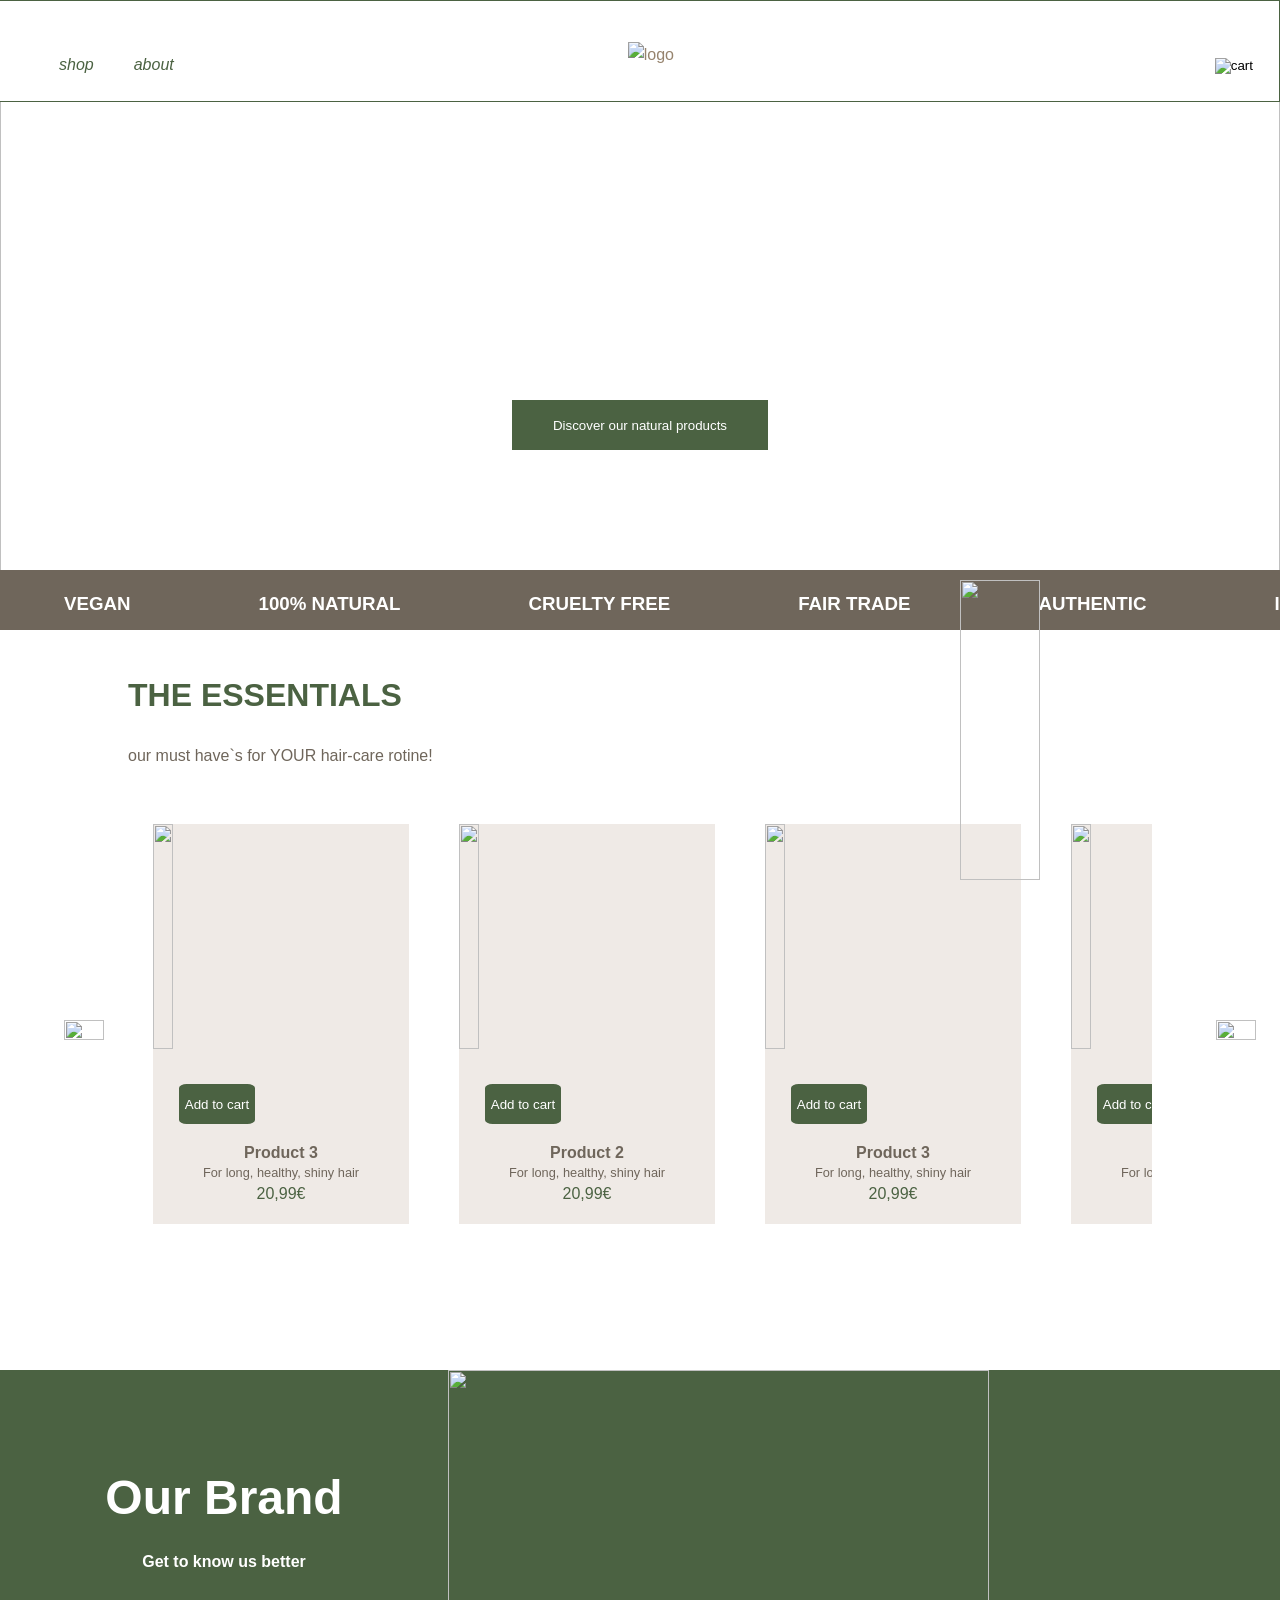
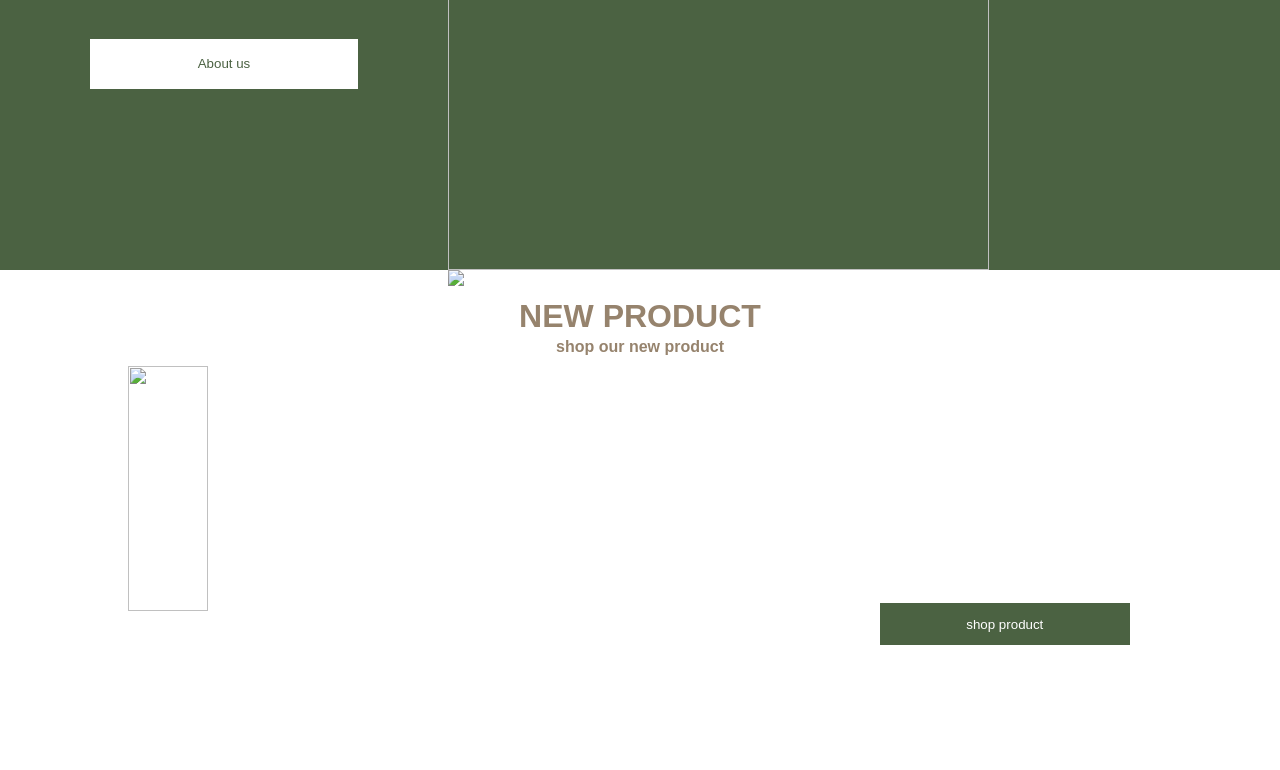
==== index.html @ 4fbf8ab6 "Add files via upload" ====
<!DOCTYPE html>
<html>
    <head>
        <link rel="stylesheet" href="styles.css">
        <script src="script.js" defer></script>
    </head>
    <body>
        <nav>
            <ul>
                <li class="left"><a href="shop.html">shop</a></li>
                <li class="left"><a href="about.html">about</a></li>
                <img id= logo src="logo.png" alt="logo">
                <li class="right"><button class="navbarcart" onclick="cartbutton()"><img class="navbar" src="cart.png" alt="cart"></button></li>
            </ul>
        </nav>


        <div id="cartcover">
            <div id="cartcorner">
                <h1 id="cartheader">YOUR CART</h1>
                <h3 id="emptycart">Your cart is empty</h3>
                <ul id="cartList">
                    <!-- Dynamically added items will appear here -->
                </ul>
                <div id="scroll-cart-bottom">
                    <a href="shop.html">
                        <button id="findproducts">Find products</button>
                    </a>
                </div>
            </div>
        </div>

        <img id="olives-right" src="olives.png">
        
        <div id="start">
            <img id="cover" src="pic1.jpg">
            <h1 id="startheader">HAIR OIL</h1>
            <a href="shop.html"><button id="startbutton">Discover our natural products</button></a>
        </div>
        <div id="startfoot-container">
            <div id="startfoot">
                <h3 class="startfoot-element">VEGAN</h3>
                <h3 class="startfoot-element">100% NATURAL</h3>
                <h3 class="startfoot-element">CRUELTY FREE</h3>
                <h3 class="startfoot-element">FAIR TRADE</h3>
                <h3 class="startfoot-element">AUTHENTIC</h3>
                <h3 class="startfoot-element">INDIAN</h3>

                <h3 class="startfoot-element">VEGAN</h3>
                <h3 class="startfoot-element">100% NATURAL</h3>
                <h3 class="startfoot-element">CRUELTY FREE</h3>
                <h3 class="startfoot-element">FAIR TRADE</h3>
                <h3 class="startfoot-element">AUTHENTIC</h3>
                <h3 class="startfoot-element">INDIAN</h3>
            </div>
        </div>
        <div id="essentials">
            <button id="right-btn"><img id="right-btn-icon" src="arrow-right.png"></button>
            <button id="left-btn"><img id="left-btn-icon" src="arrow-left.png"></button>
            <h1 id="essentialsheader">THE ESSENTIALS</h1>
            <p id="essentialssubheader">our must have`s for YOUR hair-care rotine!</p>
            <div id="essentialsproducts">
                
                <div id="product3" class="products">
                    <button class="productcart" onclick="event.stopPropagation(); addToCart('product3')">Add to cart</button>
                    <img class="productpic" src="pic3.jpg">
                        <div class="producttext">
                            <h3 class="productheader">Product 3</h3>
                            <p class="productdescription">For long, healthy, shiny hair</p>
                            <p class="productprice">20,99€</p>
                        </div>
                </div>
                <div id="product2" class="products">
                    <button class="productcart" onclick="addToCart('product2')">Add to cart</button>
                    <a class="productlink" href="product1.html">
                        <img class="productpic" src="pic2.jpg">
                        <div class="producttext">
                            <h3 class="productheader">Product 2</h3>
                            <p class="productdescription">For long, healthy, shiny hair</p>
                            <p class="productprice">20,99€</p>
                        </div>
                    </a>
                </div>
                <div id="product3" class="products">
                    <button class="productcart" onclick="event.stopPropagation(); addToCart('product3')">Add to cart</button>
                    <img class="productpic" src="pic3.jpg">
                        <div class="producttext">
                            <h3 class="productheader">Product 3</h3>
                            <p class="productdescription">For long, healthy, shiny hair</p>
                            <p class="productprice">20,99€</p>
                        </div>
                </div>
                <div id="product3" class="products">
                    <button class="productcart" onclick="event.stopPropagation(); addToCart('product3')">Add to cart</button>
                    <img class="productpic" src="pic3.jpg">
                        <div class="producttext">
                            <h3 class="productheader">Product 3</h3>
                            <p class="productdescription">For long, healthy, shiny hair</p>
                            <p class="productprice">20,99€</p>
                        </div>
                </div>
                <div id="product3" class="products">
                    <button class="productcart" onclick="event.stopPropagation(); addToCart('product3')">Add to cart</button>
                    <img class="productpic" src="pic3.jpg">
                        <div class="producttext">
                            <h3 class="productheader">Product 3</h3>
                            <p class="productdescription">For long, healthy, shiny hair</p>
                            <p class="productprice">20,99€</p>
                        </div>
                </div>
                <div id="product3" class="products">
                    <button class="productcart" onclick="event.stopPropagation(); addToCart('product3')">Add to cart</button>
                    <img class="productpic" src="pic3.jpg">
                        <div class="producttext">
                            <h3 class="productheader">Product 3</h3>
                            <p class="productdescription">For long, healthy, shiny hair</p>
                            <p class="productprice">20,99€</p>
                        </div>
                </div>
                <div id="product3" class="products">
                    <button class="productcart" onclick="event.stopPropagation(); addToCart('product3')">Add to cart</button>
                    <img class="productpic" src="pic3.jpg">
                        <div class="producttext">
                            <h3 class="productheader">Product 3</h3>
                            <p class="productdescription">For long, healthy, shiny hair</p>
                            <p class="productprice">20,99€</p>
                        </div>
                </div>
            
                </div>
            </div>
        </div>
        <div id="home-about">
            <img id="home-about-img" src="about us.webp">
            <div id="home-about-left">
                <h1 id="home-about-left-header">Our Brand</h1>
                <h4 id="home-about-left-subheader">Get to know us better</h4>
                <a href="about.html">
                    <button id="home-about-left-button">About us</button>
                </a>
            </div>
        </div>
        <div id="home-product1">
            <div id="home-product1-top">
                <h1 id="home-product1-top-header">NEW PRODUCT</h1>
                <h4 id="home-product1-top-subheader">shop our new product</h4>
            </div>
            <img id="home-product1-img" src="home-product1-img.png">
            <div id="home-product1-right">
                <img id="home-product1-icons" src="home-product1-icons.png">
                <a href="product1.html">
                    <button id="home-product1-right-button">shop product</button>
                </a>
            </div>   
        </div>
       

        
    </body>
</html>
---- styles.css ----
body{
    color: #96836d;
}
nav{
    width:100%;
    height:100px;
    background-color: rgb(255, 255, 255);
    top:0;
    right: 0;
    position: fixed;
    z-index: 1002;
    border: 1px, solid;
    border-color: rgb(75, 98, 66);
}
ul{
    list-style-type: none;
    align-items:inline;
}

li.left{
    float: left;
    list-style-type: none;
    padding-left: 20px;
    padding-right: 20px;
    padding-top: 35px;
    align-items: center;
}
li.right{
    float: right;
    list-style-type: none;
    padding-left: 20px;
    top: 0;
    padding-top: 35px;
    padding-right: 20px;
    align-items: center;
    border-style: none;
}
.navbarcart{
    border: none;
    background-color: transparent;
}
li a{
    color: rgb(75, 98, 66);
    font-style:italic;
    font-size: 1rem;
    text-decoration: none;
    font-family: Avant Garde,Avantgarde,Century Gothic,CenturyGothic,AppleGothic,sans-serif;
}
#logo{
    height:50px;
    width:50px;
    margin-left: 35%;
    margin-right: 20%;
    padding-top: 25px;
}
.navbar{
    height: 30px;
    width: 30px;
}




#cartcover{
    background-color: rgba(0, 0, 0, 0.448);
    width: 100%;
    height: 100%;
    z-index: 1000;
    position: fixed;
    display: none;
    left: 0;
    top: 0;
}
#cartcorner{
    background-color: white;
    width: 50%;
    height: 100%;
    position: fixed;
    right: 0;
    z-index: 1001;
    margin-left: 0; 
}
#cartheader{
    padding-top: 100px;
    text-align: center;
    width: 100%;
}
#emptycart{
    padding-left: 10%;
}
#scroll-cart-bottom{
    width: 50%;
    position: fixed;
    background-color: rgb(255, 255, 255);
    margin-left: 0;
    align-items: center;
    height: 100px;
    bottom: 0;
}
#findproducts{
    height:50px;
    bottom: 20px;
    margin-top: 200px;
    width:30%;
    margin-left: 10%;
    background-color:rgb(75, 98, 66);
    color: white;
    z-index: 1002;
    position: fixed;
    border-style: none;
    
}
#findproducts:hover{
    background-color: white;
    color:rgb(75, 98, 66) ;
    border: rgb(75, 98, 66) 1px solid;
}


.product-products{
    height: 100px;
    width: 90%;
    background-color:#efeae6;
    display: flex;
    margin-top: 5%;
    
}
.product-pic{
    width: 10%;
    position: absolute;
    height:10%;
    margin-left: 3%;
    margin-top: 2%;
    border-radius: 10%;
    border: #6f665b 1px solid;
}
.product-title{
    position: absolute;
    margin-left: 20%;
    font-size: medium;
    margin-top: 3%;
}
.product-price{
    position: absolute;
    margin-left: 60%;
    margin-top: 5%;
}

.removeFromCartButton{
    background-color: transparent;
    margin-left: 75%;
    position: absolute; 
    background-size: contain;
    background-repeat: no-repeat;
    border: none;
    cursor: pointer;
    margin-top: 5%;
    opacity: 50%;

}
.removeFromCartButton-icon{
    height: 20px;
    width: 20px;
}

#cover{
    object-fit: cover;
    z-index: -1;
    height: 710px;
    width: 100%;
    position: fixed;
    top: 0;

}
#startheader{
    z-index: 2;
    top: 150px;
    color:rgb(255, 255, 255);
    position: absolute;
    left: 500px;
    font-size: 7rem;
    font-family: Avant Garde,Avantgarde,Century Gothic,CenturyGothic,AppleGothic,sans-serif;
}
#startbutton{
    z-index: 3;
    position:absolute;
    top: 400px;
    left: 40%;
    right: 40%;
    color: white;
    background-color: rgb(75, 98, 66);
    border-style: none;
    width: 20%;
    height: 50px;
    margin-bottom: 0%;
    font-family: Avant Garde,Avantgarde,Century Gothic,CenturyGothic,AppleGothic,sans-serif;
}
#startbutton:hover{
    color: rgb(75, 98, 66);
    background-color: white;
}

#olives-right{
    height: 300px;
    width: 25%;
    position:absolute;
    z-index: 100;
    margin-left: 75%;
    top: 580px;
    transition: transform 1s ease-out;
    
}
#olives-right.olives-animation{
    transform: rotate(20deg) ;

}
#olives-left{
    height: 300px;
    width: 300px;
    position: absolute;
    z-index: 100;
    margin-left: 10px;
    top: 300px;
}
#startfoot-container {
    width: 100%;
    position: absolute;
    height: 60px;
    margin-top: 0;
    z-index: 51;
    background-color:#6f665b;
    overflow: hidden; 
    align-items: center;
}

#startfoot {
    display: flex;
    align-items: center;
    flex-wrap: nowrap;
    animation: startfoot-scroll 40s linear infinite;
}

.startfoot-element {
    flex-shrink: 0;
    color: rgb(255, 255, 255);
    margin-left: 5%;
    margin-right: 5%;
    text-align: center;
    white-space: nowrap;
}

@keyframes startfoot-scroll {
    0% {
        transform: translateX(0);
    }
    100% {
        transform: translateX(-100%); /* Verschiebe um die gesamte Breite der Inhalte */
    }
}
  
#essentials{
    z-index: 50;
    margin-top: 570px;
    background-color: white;
    height: 800px;
    margin-bottom: 0;
}
#essentialsheader{
    z-index: 50;
    padding-top:100px;
    color:  rgb(75, 98, 66);
    padding-left: 10%;
    font-family: Avant Garde,Avantgarde,Century Gothic,CenturyGothic,AppleGothic,sans-serif;
}
#essentialssubheader{
    bottom: 0;
    padding-left: 10%;
    z-index: 50;
    color:  #6f665b;
    font-family: Avant Garde,Avantgarde,Century Gothic,CenturyGothic,AppleGothic,sans-serif;
}
#essentialsproducts{

    z-index: 20;
    height: 500px;
    margin-left: 10%;
    margin-right: 10%;
    padding-top: 20px;
    position: absolute;
    display: flex;
    flex-wrap: nowrap;
    overflow-x: auto; 
    scroll-behavior: smooth; 
    width: 80%;
    overflow-y: hidden;
    overflow-x: auto;
    scrollbar-width: none;
    z-index: 50;
    margin-bottom: 50px;
}
#essentialsproducts::-webkit-scrollbar {
    display: none;
}
#left-btn{
    float:left;
    margin-left: 0;
    z-index: 90;
    position: absolute;
    background-color: transparent;
    border-style: none;
    height: 500px;
    width: 10%;
    margin-top: 200px;
    background-color: white;
   
}
#left-btn-icon{
    float: left;
    z-index: 200;
    position: absolute;
    background-color: transparent;
    border-style: none;
    height: 20px;
    width: 40px;
    
}
#right-btn{
    float: right;
    margin-left: 90%;
    z-index: 90;
    position: absolute;
    background-color: transparent;
    border-style: none;
    height: 500px;
    width: 10%;
    margin-top: 200px;
    background-color: white;
    
}
#right-btn-icon{
    float: right;
    z-index: 100;
    position: absolute;
    background-color: transparent;
    border-style: none;
    height: 20px;
    width: 40px;
}

#shopproducts{
    margin-top: 200px;
}

.products{
    width: 25%;
    margin-left: 25px;
    margin-right: 25px;
    height: 400px;
    z-index: 5;
    float: left;
    display: flex;
    position: relative;
    flex-shrink: 0;
    margin-top: 20px;
    border-color: transparent;
    box-shadow: 10px #6f665b;
    background-color: #efeae6;
    transition: transform 0.2s ease-out;
}
.products:hover{
    transform: scale(1.05);

}
.productpic{
    width: 100%;
    height: 75%;
    z-index: 6;
    max-width: fit-content;
    position:absolute;
    padding-left: 0;
    padding-right: 0;
    padding-top: 0;
    padding-bottom: 30%;
}

.producttext{
    z-index: 30;
    height: 25%;
    width: 100%;
    top: 75%;
    position: absolute;

}


.productcart{
    bottom:25%;
    border-radius: 10%;
    width: 30%;
    margin-right: 70%;
    margin-left: 10%;
    height: 10%;
    z-index: 40;
    position:absolute;
    text-align: center;
    background-color:rgb(75, 98, 66);
    color: rgb(255, 255, 255);
    border-style: none;

}
.productcart:hover{
    background-color: rgb(255, 255, 255);
    color:rgb(75, 98, 66);
}

.productheader{
    text-align: center;
    width: 100%;
    position:absolute;
    font-size: 1rem;
    color:#6f665b;
    
}
.productdescription{
    position:absolute;
    margin-top: 15%;
    font-size: 0.8rem;
    color:#6f665b;
    text-align: center;
    width: 100%;
    font-family: Avant Garde,Avantgarde,Century Gothic,CenturyGothic,AppleGothic,sans-serif; 
}
    
.productprice{
    position: absolute;
    font-size: 1rem;
    margin-top: 22%;
    color:rgb(75, 98, 66);
    text-align: center;
    width: 100%;
}

#home-about{
    margin-top:0;
    width: 100%;
    background-color:rgb(75, 98, 66) ;
    height: 500px;
    position: absolute;
    display: flex;
    
}
#home-about-img{
    width: 65%;
    height: 100%;
    margin-left: 35%;
    right: 0;
    
    
}
#home-about-left{
    width: 35%;
    margin-left: 0;
    height: 100%;
    position: absolute;
    
    
}
#home-about-left-header{
    margin-top: 20%;
    width: 100%;
    text-align: center;
    color: white;
    font-size:3rem;
    position: absolute;
    
}
#home-about-left-subheader{
    margin-top:40%;
    text-align: center;
    width: 100%;
    color: white;
    position: absolute;
    
}
#home-about-left-button{
    margin-top: 60%;
    height: 10%;
    width: 60%;
    margin-left: 20%;
    color: rgb(75, 98, 66);
    background-color: white;
    position: absolute;
    border-style: none;
    transition: transform 0.5s ease-out;
}
#home-about-left-button:hover{
    transform: scale(1.2);
    background-color:  #efeae6;
}
#home-product1{
    position: absolute;
    width: 100%;
    margin-top: 500px;
    background-color: white;
    display: flex;
    height: 500px;
}
#home-product1-top{
    position: absolute;
    width: 100%;
    height: 15%;
    margin-top: 0;
    align-items: center;
}
#home-product1-top-header{
    position: absolute;
    width: 100%;
    height: 40%;
    text-align: center;
}
#home-product1-top-subheader{
    position: absolute;
    width: 100%;
    height: 40%;
    margin-top: 5%;
    text-align: center;
}
#home-product1-img{
    position: absolute;
    width: 25%;
    height: 70%;
    margin-top: 7.5%;
    margin-left: 10%;
}
#home-product1-right{
    position: absolute;
    display: flex;
    width: 65%;
    height: 85%;
    margin-left: 35%;
}
#home-product1-right-button{
    height: 10%;
    width: 30%;
    margin-top: 40%;
    margin-left: 50%;
    color: white;
    background-color: rgb(75, 98, 66);
    position: absolute;
    border-style: none;
    transition: transform 0.5s ease-out;
}
#home-product1-right-button:hover{
    transform: scale(1.2);
    background-color:  #ffffff;
    border:1px solid rgb(75, 98, 66);
    color: rgb(75, 98, 66);
}



#shopheader{
    size: 10rem;
    text-align: center;

}



/* Allgemeiner Stil */
body {
    font-family: Arial, sans-serif;
    line-height: 1.6;
    margin: 0;
    padding: 0;
    background-color: #ffffff;
}

.products-product-page{
    display: none;
}


/* Produktanzeige */
.productview {
    display: flex;
    justify-content: center;
    margin-top: 30px;
}
.productview img {
    display: none;
}
.productview img.active {
    display: block !important;
    z-index: 11;
    float: left;
    height: 500px;
    width: 50%;
    margin-top: 70px;
    margin-left: 0%;
    left: 0%;
    position: absolute;
    margin-right: 0%;

}

/* Produktinformation */
.productinfo {
    margin-right: 5%;
    margin-top: 130px;
    width: 40%;
    float: right;
}
.productinfoheader{
    width:50%;
    margin-left:25%;
    margin-right:25%;
    color: #6f665b;
    font: size 2rem;
    font-family: Avant Garde,Avantgarde,Century Gothic,CenturyGothic,AppleGothic,sans-serif; 
}
.productinfocontainer{
    display:flex;
    align-items: inline;
}
.productinfodescription, .productinfousage, .productinfoingredients{
    float: right;
    text-align: center;
    margin-right: 5%;
    margin-left: 5%;
    width: 20%;
}
.productinfodescriptionheader, .productinfousageheader, .productinfoingredientsheader{
    text-decoration: underline;
    width: 30%;
    margin: 10%;
    font-family: Avant Garde,Avantgarde,Century Gothic,CenturyGothic,AppleGothic,sans-serif; 
}
.productinfodescriptiontext, .productinfousagetext, .productinfoingredientstext{
    width: 100%;
    margin-top: 160px;
    display: none;
    margin-left: 0%;
    
}
.activeinfo{
    display: block;
    background-color: white;
    position: absolute;
}
.activeinfoheader{
    scale:1.2;

}
.notactiveinfoheader{
    scale:0.8;
    color: #555;
    text-decoration: none;
}
.productinfocart {
    background-color: #6f665b;
    color: rgb(255, 255, 255);
    border: 1px,solid;
    padding: 10px 20px;
    cursor: pointer;
    font-size: 16px;
    margin-top: 145px;
    width: 80%;
    margin-left: 10%;
    margin-right: 10%;
    height: 50px;
    font-family: Avant Garde,Avantgarde,Century Gothic,CenturyGothic,AppleGothic,sans-serif; 

}
.productinfocart:hover {
    background-color: #ffffff;
    color: #6f665b;
}

/* Bewertungsbereich */
#totalreviews {
    text-align: center;
    font-size: 1.8rem;
    color: #333;
    margin-top: 800px;
}
.totalstars{
    width: 100px;
    height: 200px;
}
.stars{
    width: 70px;
    height: 20px;
}
.reviews {
    display: flex;
    flex-wrap: wrap;
    justify-content: center;
    margin-top: 800px;
}
.review {
    background-color: rgb(75, 98, 66);
    width: 20%;
    margin: 10px;
    padding: 10px;
    box-shadow: 0 4px 8px rgba(0, 0, 0, 0.1);
}
.customerpicture {
    width: 50px;
    height: 50px;
    border-radius: 50%;
    margin-right: 10px;
}
.customername {
    font-weight: bold;
    margin-bottom: 5px;
    color:#6f665b;
}
.reviewtext {
    margin-top: 10px;
    color: #ffffff;
}

/* Navigation zwischen Bildern */
#prev-btn, #next-btn {
   
    background-color: transparent;
    padding: 10px 20px;
    cursor: pointer;
    margin: 20px;
    border: none;
    margin-top: 580px;
    margin-left: 180px;
    
}
#prev-btn-icon, #next-btn-icon{
   height: 15px;
   width: 37px;
}
#prev-btn:hover, #next-btn:hover {
    scale: 1.5;
}
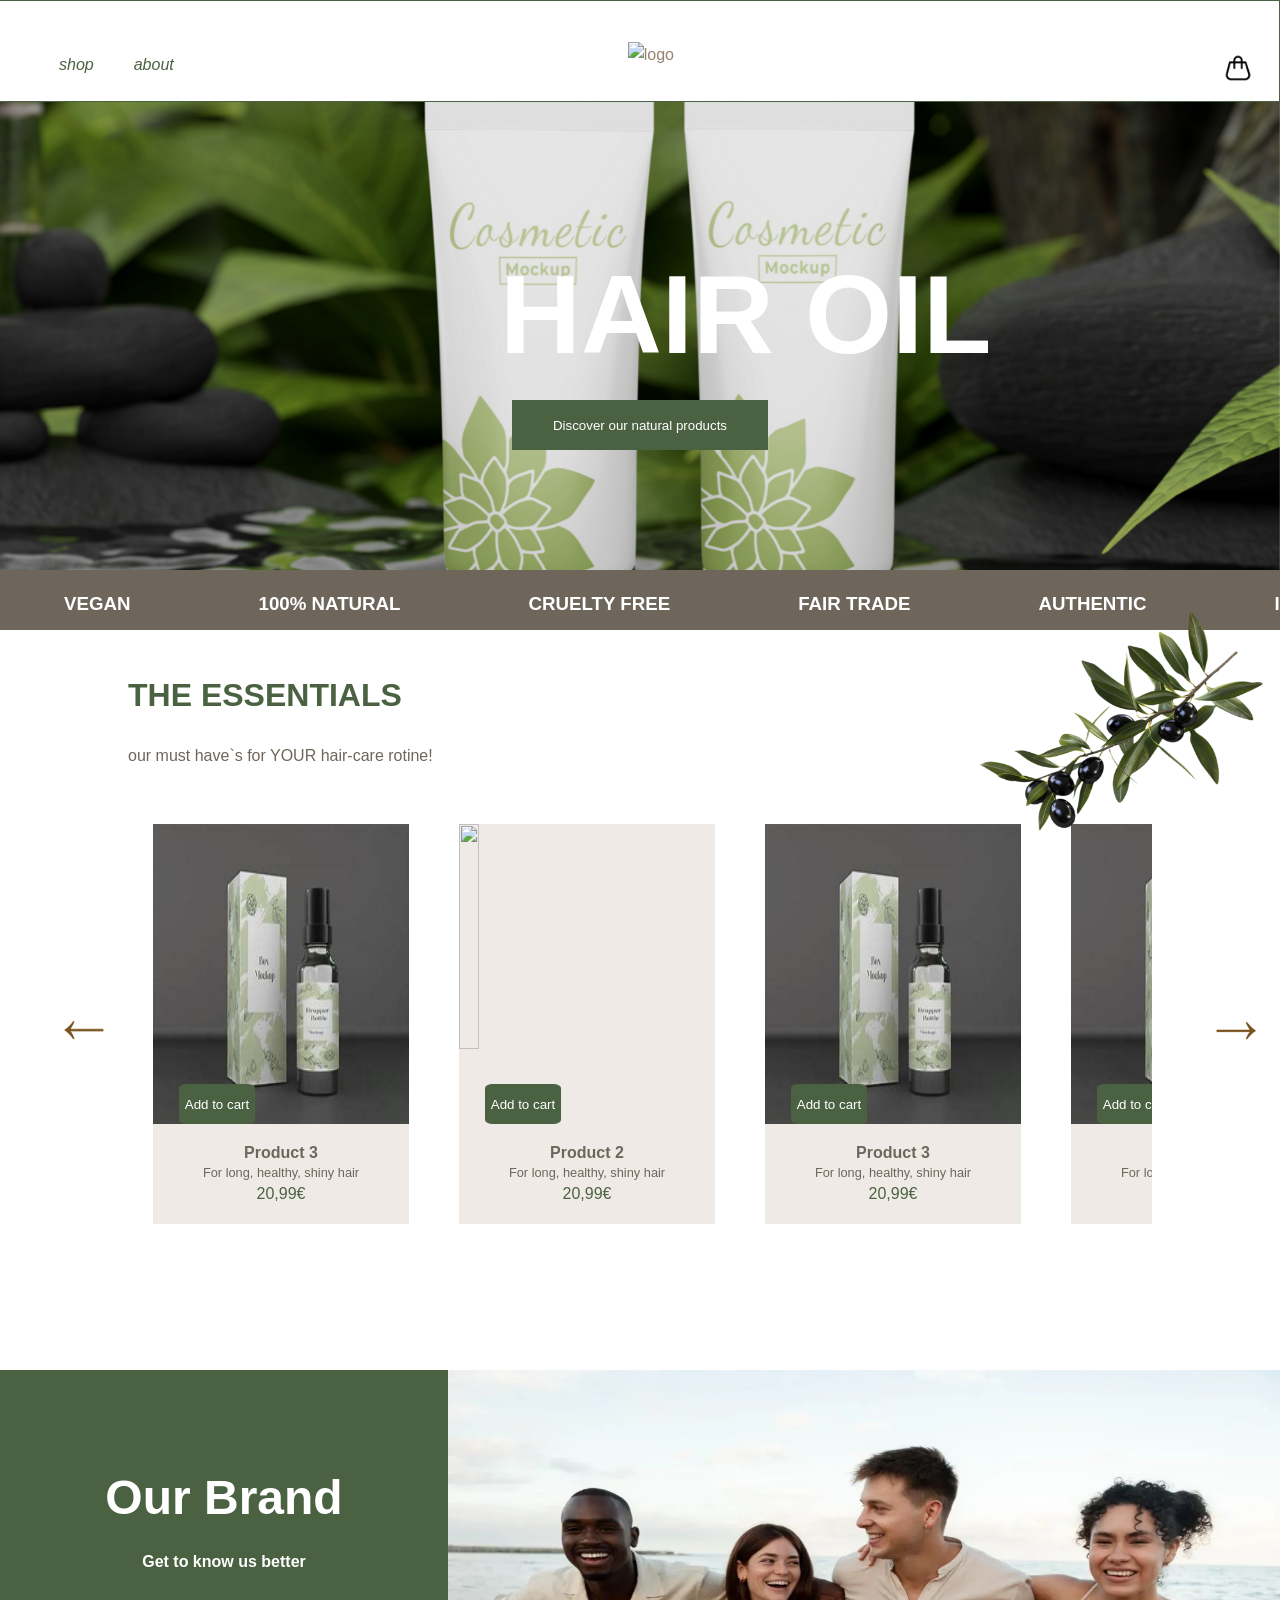
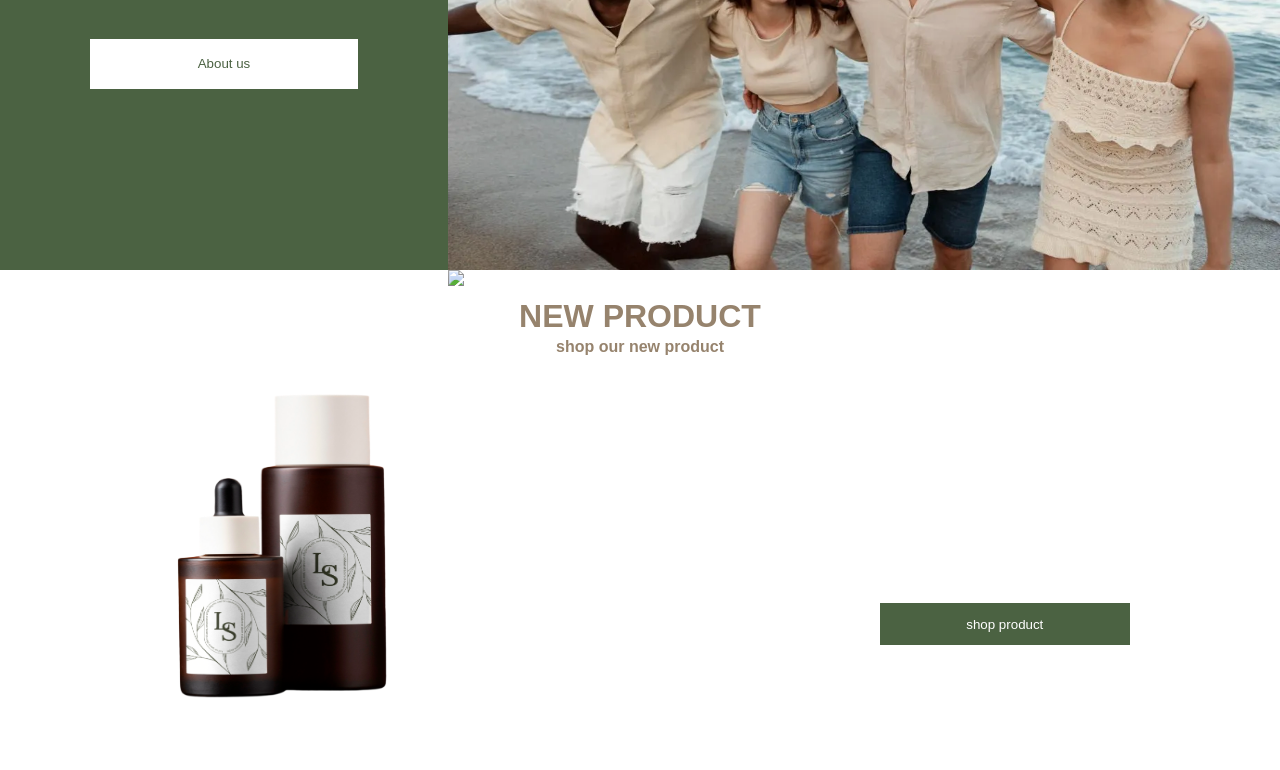
==== commit 5af720f7: "Add files via upload" ====
--- a/index.html
+++ b/index.html
@@ -1,6 +1,7 @@
 <!DOCTYPE html>
 <html>
     <head>
+        <meta name="viewport" content="width=device-width, initial-scale=1">
         <link rel="stylesheet" href="styles.css">
         <script src="script.js" defer></script>
     </head>
